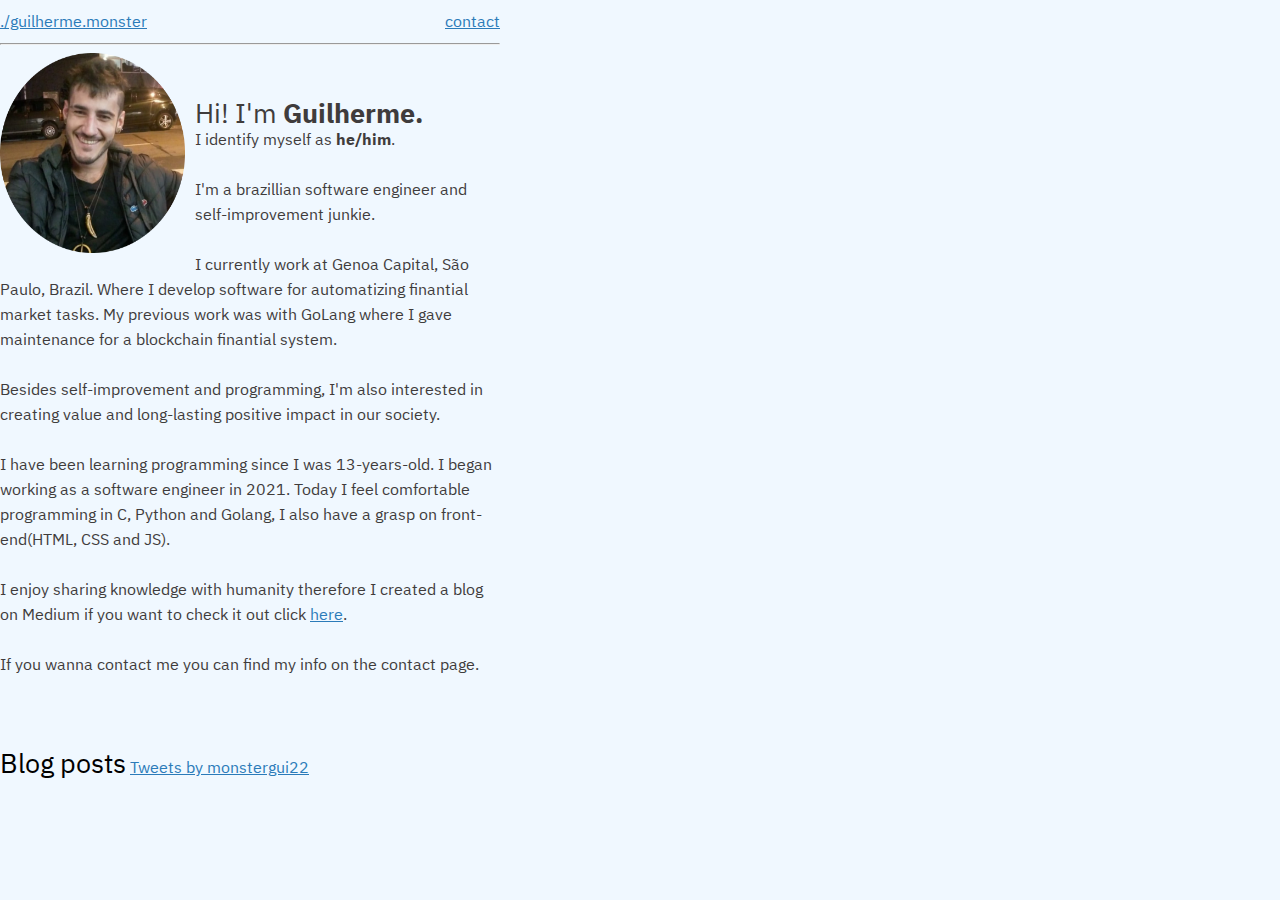
==== templates/index.html @ e43b67db "monster website" ====
<DOCTYPE HTML>
<html>
    <head>
        <title>Home</title>
        <link rel="stylesheet" href="reset.css">
        <link rel="stylesheet" href="styles.css">
        <meta name="viewport" content="width=device-width, initial-scale=1.0" />
    </head>
    <body>
    <div class="main-class">
            <div class="heading-class">
                <a href="/"" id="home-link">./guilherme.monster</a>
                <a href="/contact.html" id="contact-link">contact</a>
            </div>
            <hr>
            <div class="text-class">
                <div class="personal-img-class">
                    <img src="resources/myself.png" id="personal-photo" alt="Guilherme's photo"/>
                </div>
                <br><br>
            <h1 class="header-one">Hi! I'm <span style="font-weight: 700;">Guilherme.</span></h1>
            <br>
             I identify myself as <span style="font-weight: 700;">he/him</span>.
            <br>
            <br>
            I'm a brazillian software engineer and self-improvement junkie.
            <br>
            <br>
            I currently work at Genoa Capital, São Paulo, Brazil. Where I develop software for automatizing finantial market tasks.
            My previous work was with GoLang where I gave maintenance for a blockchain finantial system.
            <br>
            <br>
            Besides self-improvement and programming, I'm also interested in creating value and long-lasting positive impact in our society.
            <br>
            <br>
            I have been learning programming since I was 13-years-old.
            I began working as a software engineer in 2021.
            Today I feel comfortable programming in C, Python and Golang,
             I also have a grasp on front-end(HTML, CSS and JS).
             <br><br>
             I enjoy sharing knowledge with humanity therefore I created a blog
             on Medium if you want to check it out click <a href="https://medium.com/@guilhermeluisd" target="_blank">here</a>.
            <br><br>
            If you wanna contact me you can find my info on the contact page.
            </div>
            <br><br><br>
            <h1 class="header-one">Blog posts</h1>
            <a class="twitter-timeline" data-height="350px" href="https://twitter.com/monstergui22?ref_src=twsrc%5Etfw">Tweets by monstergui22</a>
             <script async src="https://platform.twitter.com/widgets.js" charset="utf-8"></script>
        </div>
    </div>
    </body>
</html>
---- templates/styles.css ----
@import url('https://fonts.googleapis.com/css2?family=IBM+Plex+Sans+Thai+Looped:wght@200;300&family=Roboto:ital,wght@0,300;0,500;1,100&display=swap');

html, body {
    width: 500px;
    background-color:aliceblue;
    font-family: "IBM Plex Sans Thai Looped", sans-serif;
    overflow-wrap: break-word;
    line-height: 25px;
    overflow-x:hidden;

}

p {
    display: inline-block;
    color: #111;
    
}

.header-one {
    display:inline-block;
    font-size: 1.7em;
}

#personal-photo {
    display:inline-block;
    width: 185px;
    height: 200px;
    float: left;
    border-radius: 15px;
    padding-right: 10px;
    padding-bottom: 10px;
}

a {
    color: #2b7bb9;
}

a:visited {
    color: #2b7bb9;
}

#home-link {
    display: inline-block;
}

#blog-contact-div {
    display: inline-block;
}

.text-class {
    width: 500px;
    color: rgb(63, 60, 60);
}

.main-class {
    margin-top: 10px;
    width: 500px;
}

.heading-class {
    display: flex;
    justify-content: space-between;
}

.twitter-timeline {
    margin-bottom: 25px;
}

#contact-heading {
    text-align: center;
    font-size: 3em;
    margin-top: 50px;
    margin-bottom: 50px;
}

#contact-img {
    display: block;
    margin: auto;
    height: 250px;
    width: 250px;
    border-radius: 3px;
}

.contact-icons {
    display: flex;
    justify-content: space-around;
    margin: auto;
    width:200px;
}

.middle-text {
    display:block;
    text-align: center;
}

@media screen and (max-width: 500px) {
    body {
        margin: auto;
        width: 375px;
      font-size: 25px;
      text-align: center;
      line-height: 30px;
    }

    .heading-one {
        margin-bottom: 20px;
    }

    #personal-photo {
        margin-top: 5px 0;
        width: 350px;
        height: 350px;
        float: none;
    }
  }
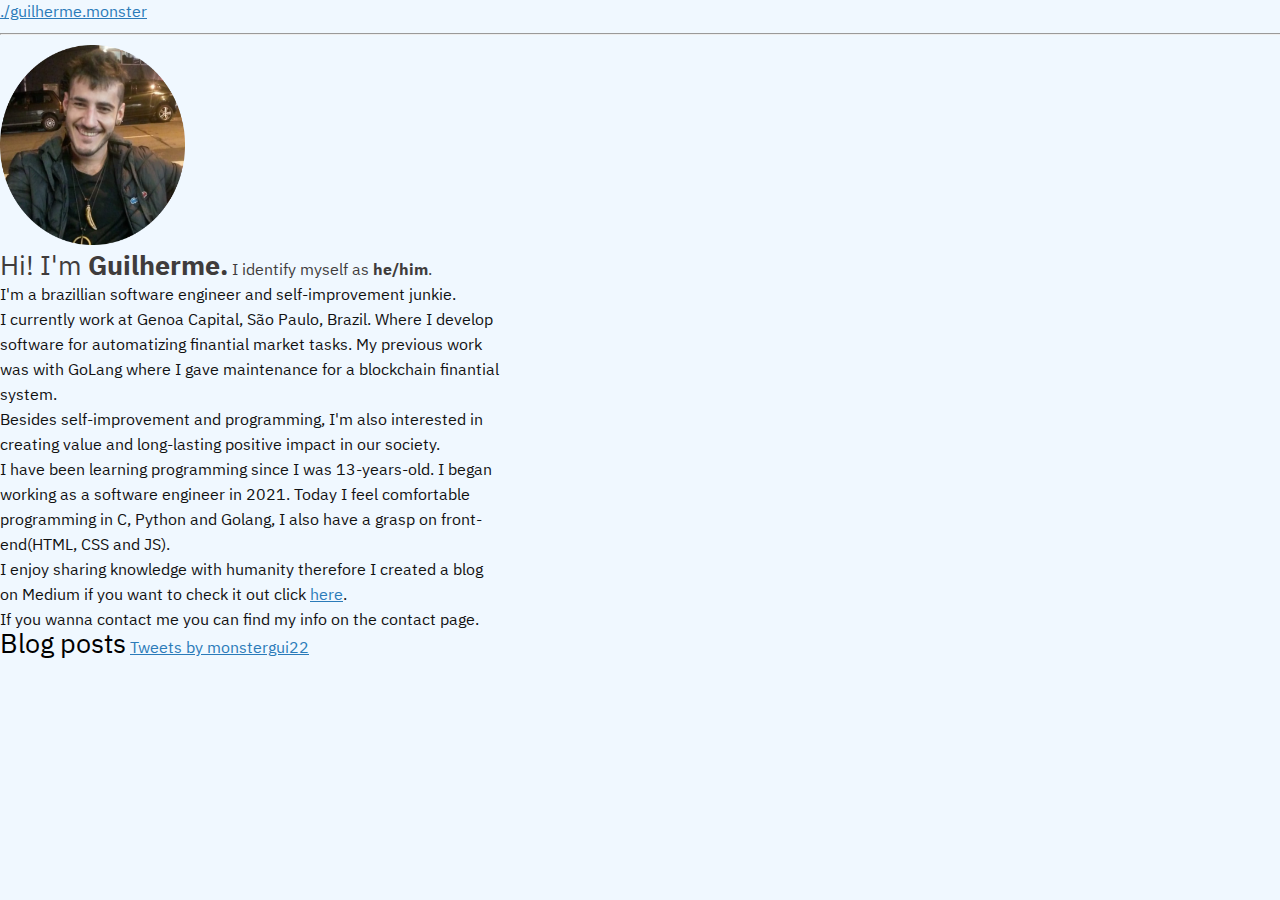
==== commit 46d74f2a: "foi feita a semântica do HTML, faltando organizar a parte ondem tem um embed do tweets" ====
--- a/templates/index.html
+++ b/templates/index.html
@@ -1,53 +1,53 @@
 <DOCTYPE HTML>
-<html>
+    <html>
+
     <head>
         <title>Home</title>
         <link rel="stylesheet" href="reset.css">
         <link rel="stylesheet" href="styles.css">
         <meta name="viewport" content="width=device-width, initial-scale=1.0" />
     </head>
+
     <body>
-    <div class="main-class">
-            <div class="heading-class">
-                <a href="/"" id="home-link">./guilherme.monster</a>
-                <a href="/contact.html" id="contact-link">contact</a>
-            </div>
-            <hr>
-            <div class="text-class">
+        <header class="heading-class">
+            <a href="/" id="home-link">./guilherme.monster</a>
+            <a href="/contact.html" id="contact-link">contact</a>
+        </header>
+        <hr>
+        <main class="main-class">
+            <section class="text-class">
                 <div class="personal-img-class">
-                    <img src="resources/myself.png" id="personal-photo" alt="Guilherme's photo"/>
+                    <img src="resources/myself.png" id="personal-photo" alt="Guilherme's photo" />
                 </div>
-                <br><br>
-            <h1 class="header-one">Hi! I'm <span style="font-weight: 700;">Guilherme.</span></h1>
-            <br>
-             I identify myself as <span style="font-weight: 700;">he/him</span>.
-            <br>
-            <br>
-            I'm a brazillian software engineer and self-improvement junkie.
-            <br>
-            <br>
-            I currently work at Genoa Capital, São Paulo, Brazil. Where I develop software for automatizing finantial market tasks.
-            My previous work was with GoLang where I gave maintenance for a blockchain finantial system.
-            <br>
-            <br>
-            Besides self-improvement and programming, I'm also interested in creating value and long-lasting positive impact in our society.
-            <br>
-            <br>
-            I have been learning programming since I was 13-years-old.
-            I began working as a software engineer in 2021.
-            Today I feel comfortable programming in C, Python and Golang,
-             I also have a grasp on front-end(HTML, CSS and JS).
-             <br><br>
-             I enjoy sharing knowledge with humanity therefore I created a blog
-             on Medium if you want to check it out click <a href="https://medium.com/@guilhermeluisd" target="_blank">here</a>.
-            <br><br>
-            If you wanna contact me you can find my info on the contact page.
-            </div>
-            <br><br><br>
-            <h1 class="header-one">Blog posts</h1>
-            <a class="twitter-timeline" data-height="350px" href="https://twitter.com/monstergui22?ref_src=twsrc%5Etfw">Tweets by monstergui22</a>
-             <script async src="https://platform.twitter.com/widgets.js" charset="utf-8"></script>
+
+                <h1 class="header-one">Hi! I'm <span style="font-weight: 700;">Guilherme.</span></h1>
+
+                I identify myself as <span style="font-weight: 700;">he/him</span>.
+
+                <p>I'm a brazillian software engineer and self-improvement junkie.</P>
+
+                <p>I currently work at Genoa Capital, São Paulo, Brazil. Where I develop software for automatizing finantial market tasks.
+                    My previous work was with GoLang where I gave maintenance for a blockchain finantial system.</p>
+
+                <p>Besides self-improvement and programming, I'm also interested in creating value and long-lasting positive impact in our society.</p>
+
+                <p>I have been learning programming since I was 13-years-old.
+                    I began working as a software engineer in 2021.
+                    Today I feel comfortable programming in C, Python and Golang,
+                    I also have a grasp on front-end(HTML, CSS and JS).</p>
+
+                <p>I enjoy sharing knowledge with humanity therefore I created a blog
+                    on Medium if you want to check it out click <a href="https://medium.com/@guilhermeluisd" target="_blank">here</a>.</p>
+
+                <p>If you wanna contact me you can find my info on the contact page.</p>
+            </section>
+            <section class="post">
+                <h1 class="header-one">Blog posts</h1>
+                <a class="twitter-timeline" data-height="350px" href="https://twitter.com/monstergui22?ref_src=twsrc%5Etfw">Tweets by monstergui22</a>
+                <script async src="https://platform.twitter.com/widgets.js" charset="utf-8"></script>
+            </section>
+        </main>
         </div>
-    </div>
     </body>
-</html>+
+    </html>--- a/templates/styles.css
+++ b/templates/styles.css
@@ -1,115 +1,118 @@
 @import url('https://fonts.googleapis.com/css2?family=IBM+Plex+Sans+Thai+Looped:wght@200;300&family=Roboto:ital,wght@0,300;0,500;1,100&display=swap');
 
-html, body {
-    width: 500px;
-    background-color:aliceblue;
-    font-family: "IBM Plex Sans Thai Looped", sans-serif;
-    overflow-wrap: break-word;
-    line-height: 25px;
-    overflow-x:hidden;
-
+body {
+  width: 1400px;
+  margin: 0 auto;
+  background-color: aliceblue;
+  font-family: 'IBM Plex Sans Thai Looped', sans-serif;
+  line-height: 25px;
+  /*
+  overflow-wrap: break-word;
+  overflow-x: hidden;
+  */
 }
 
 p {
-    display: inline-block;
-    color: #111;
-    
+  color: #111;
 }
 
 .header-one {
-    display:inline-block;
-    font-size: 1.7em;
+  display: inline-block;
+  font-size: 1.7em;
 }
 
 #personal-photo {
-    display:inline-block;
-    width: 185px;
-    height: 200px;
-    float: left;
-    border-radius: 15px;
-    padding-right: 10px;
-    padding-bottom: 10px;
+  display: inline-block;
+  width: 185px;
+  height: 200px;
+  /*
+  float: left;
+  */
+  border-radius: 15px;
+  padding-right: 10px;
+  padding-bottom: 10px;
 }
 
 a {
-    color: #2b7bb9;
+  color: #2b7bb9;
 }
 
 a:visited {
-    color: #2b7bb9;
+  color: #2b7bb9;
 }
 
 #home-link {
-    display: inline-block;
+  display: inline-block;
 }
 
 #blog-contact-div {
-    display: inline-block;
+  display: inline-block;
 }
 
 .text-class {
-    width: 500px;
-    color: rgb(63, 60, 60);
+  width: 500px;
+  margin: 0 auto;
+  color: rgb(63, 60, 60);
 }
 
 .main-class {
-    margin-top: 10px;
-    width: 500px;
+  margin-top: 10px;
+  width: 500px;
 }
 
 .heading-class {
-    display: flex;
-    justify-content: space-between;
+  display: flex;
+  justify-content: space-between;
 }
 
 .twitter-timeline {
-    margin-bottom: 25px;
+  margin-bottom: 25px;
 }
 
 #contact-heading {
-    text-align: center;
-    font-size: 3em;
-    margin-top: 50px;
-    margin-bottom: 50px;
+  text-align: center;
+  font-size: 3em;
+  margin-top: 50px;
+  margin-bottom: 50px;
 }
 
 #contact-img {
-    display: block;
-    margin: auto;
-    height: 250px;
-    width: 250px;
-    border-radius: 3px;
+  display: block;
+  margin: auto;
+  height: 250px;
+  width: 250px;
+  border-radius: 3px;
 }
 
 .contact-icons {
-    display: flex;
-    justify-content: space-around;
-    margin: auto;
-    width:200px;
+  display: flex;
+  justify-content: space-around;
+  margin: auto;
+  width: 200px;
 }
 
 .middle-text {
-    display:block;
-    text-align: center;
+  display: block;
+  text-align: center;
 }
 
 @media screen and (max-width: 500px) {
-    body {
-        margin: auto;
-        width: 375px;
-      font-size: 25px;
-      text-align: center;
-      line-height: 30px;
-    }
+  body {
+    margin: auto;
+    width: 375px;
+    font-size: 25px;
+    text-align: center;
+    line-height: 30px;
+  }
 
-    .heading-one {
-        margin-bottom: 20px;
-    }
+  .heading-one {
+    margin-bottom: 20px;
+  }
 
-    #personal-photo {
-        margin-top: 5px 0;
-        width: 350px;
-        height: 350px;
-        float: none;
-    }
+  #personal-photo {
+    margin-top: 5px 0;
+    width: 350px;
+    height: 350px;
+    float: none;
   }
+}
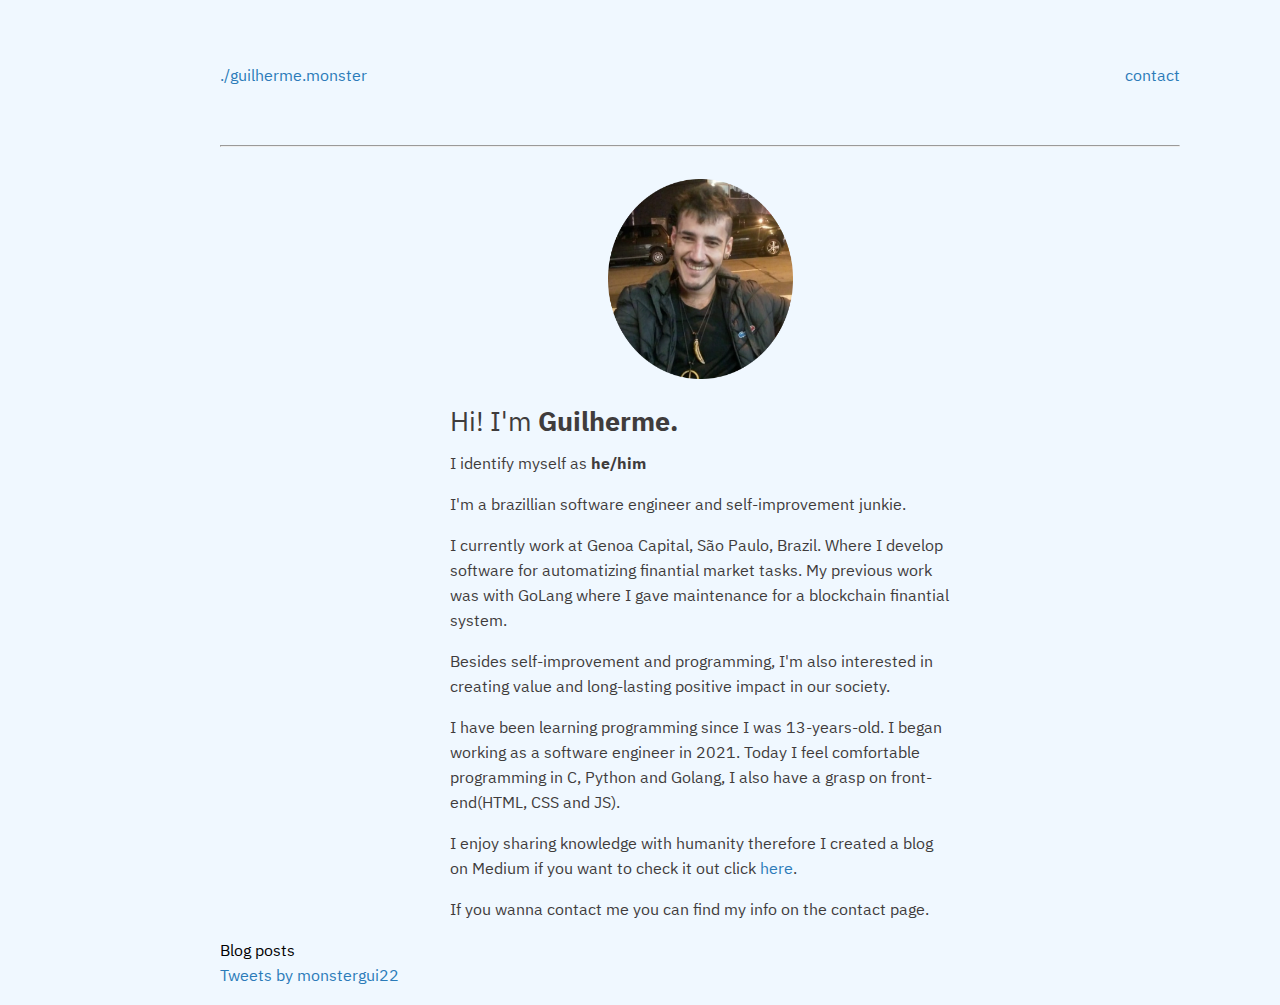
==== commit a8c3217c: "Foi feita melhoria na semântica do HTML, e no CSS foi feita melhoria no espaço e alinhamento do layo" ====
--- a/templates/index.html
+++ b/templates/index.html
@@ -1,53 +1,52 @@
-<DOCTYPE HTML>
-    <html>
+<!DOCTYPE HTML>
+<html>
 
-    <head>
-        <title>Home</title>
-        <link rel="stylesheet" href="reset.css">
-        <link rel="stylesheet" href="styles.css">
-        <meta name="viewport" content="width=device-width, initial-scale=1.0" />
-    </head>
+<head>
+    <title>Home</title>
+    <link rel="stylesheet" type="text/css" href="reset.css">
+    <link rel="stylesheet" type="text/css" href="styles.css">
+    <meta name="viewport" content="width=device-width, initial-scale=1.0" />
+</head>
 
-    <body>
-        <header class="heading-class">
-            <a href="/" id="home-link">./guilherme.monster</a>
-            <a href="/contact.html" id="contact-link">contact</a>
-        </header>
+<body>
+    <header class="heading-class">
+        <a href="/" id="home-link">./guilherme.monster</a>
+        <a href="/contact.html" id="contact-link">contact</a>
+    </header>
+
+    <main class="main-class">
         <hr>
-        <main class="main-class">
-            <section class="text-class">
-                <div class="personal-img-class">
-                    <img src="resources/myself.png" id="personal-photo" alt="Guilherme's photo" />
-                </div>
+        <section class="text-class">
+            <div class="personal-img-class">
+                <img src="resources/myself.png" id="personal-photo" alt="Guilherme's photo" />
+            </div>
 
-                <h1 class="header-one">Hi! I'm <span style="font-weight: 700;">Guilherme.</span></h1>
+            <h1>Hi! I'm <strong>Guilherme.</strong></h1>
 
-                I identify myself as <span style="font-weight: 700;">he/him</span>.
+            <p>I identify myself as <strong>he/him</strong></p>
 
-                <p>I'm a brazillian software engineer and self-improvement junkie.</P>
+            <p>I'm a brazillian software engineer and self-improvement junkie.</P>
 
-                <p>I currently work at Genoa Capital, São Paulo, Brazil. Where I develop software for automatizing finantial market tasks.
-                    My previous work was with GoLang where I gave maintenance for a blockchain finantial system.</p>
+            <p>I currently work at Genoa Capital, São Paulo, Brazil. Where I develop software for automatizing finantial market tasks. My previous work was with GoLang where I gave maintenance for a blockchain finantial system.</p>
 
-                <p>Besides self-improvement and programming, I'm also interested in creating value and long-lasting positive impact in our society.</p>
+            <p>Besides self-improvement and programming, I'm also interested in creating value and long-lasting positive impact in our society.</p>
 
-                <p>I have been learning programming since I was 13-years-old.
-                    I began working as a software engineer in 2021.
-                    Today I feel comfortable programming in C, Python and Golang,
-                    I also have a grasp on front-end(HTML, CSS and JS).</p>
+            <p>I have been learning programming since I was 13-years-old.
+                I began working as a software engineer in 2021.
+                Today I feel comfortable programming in C, Python and Golang,
+                I also have a grasp on front-end(HTML, CSS and JS).</p>
 
-                <p>I enjoy sharing knowledge with humanity therefore I created a blog
-                    on Medium if you want to check it out click <a href="https://medium.com/@guilhermeluisd" target="_blank">here</a>.</p>
+            <p>I enjoy sharing knowledge with humanity therefore I created a blog
+                on Medium if you want to check it out click <a href="https://medium.com/@guilhermeluisd" target="_blank">here</a>.</p>
 
-                <p>If you wanna contact me you can find my info on the contact page.</p>
-            </section>
-            <section class="post">
-                <h1 class="header-one">Blog posts</h1>
-                <a class="twitter-timeline" data-height="350px" href="https://twitter.com/monstergui22?ref_src=twsrc%5Etfw">Tweets by monstergui22</a>
-                <script async src="https://platform.twitter.com/widgets.js" charset="utf-8"></script>
-            </section>
-        </main>
-        </div>
-    </body>
+            <p>If you wanna contact me you can find my info on the contact page.</p>
+        </section>
+        <section class="post">
+            <h1 class="header-one">Blog posts</h1>
+            <a class="twitter-timeline" data-height="350px" href="https://twitter.com/monstergui22?ref_src=twsrc%5Etfw">Tweets by monstergui22</a>
+            <script async src="https://platform.twitter.com/widgets.js" charset="utf-8"></script>
+        </section>
+    </main>
+</body>
 
-    </html>+</html>--- a/templates/styles.css
+++ b/templates/styles.css
@@ -1,3 +1,5 @@
+/*configuração geral*/
+
 @import url('https://fonts.googleapis.com/css2?family=IBM+Plex+Sans+Thai+Looped:wght@200;300&family=Roboto:ital,wght@0,300;0,500;1,100&display=swap');
 
 body {
@@ -12,34 +14,59 @@
   */
 }
 
-p {
-  color: #111;
+strong {
+  font-weight: 700;
+}
+a {
+  color: #2b7bb9;
+  text-decoration: none;
+}
+a:visited {
+  color: #2b7bb9;
+}
+hr {
+  margin-bottom: 32px;
 }
 
+/*configuração body*/
+
+.heading-class {
+  max-width: 960px;
+  margin: 64px auto 32px auto;
+  display: flex;
+  flex-wrap: wrap;
+  justify-content: space-between;
+}
+#personal-photo {
+  width: 185px;
+  height: 200px;
+  margin: 16px auto 16px auto;
+  display: block;
+  border-radius: 15px;
+  /*
+  padding-right: 10px;
+  */
+  padding-bottom: 16px;
+}
+.main-class {
+  max-width: 960px;
+  margin: 16px auto 0 auto;
+  padding: 16px;
+}
+.text-class h1 {
+  margin-bottom: 16px;
+  font-size: 1.7em;
+}
+.text-class p {
+  margin-bottom: 16px;
+}
+
+/*
 .header-one {
   display: inline-block;
   font-size: 1.7em;
 }
-
-#personal-photo {
-  display: inline-block;
-  width: 185px;
-  height: 200px;
-  /*
-  float: left;
-  */
-  border-radius: 15px;
-  padding-right: 10px;
-  padding-bottom: 10px;
-}
-
-a {
-  color: #2b7bb9;
-}
-
-a:visited {
-  color: #2b7bb9;
-}
+*/
 
 #home-link {
   display: inline-block;
@@ -53,16 +80,6 @@
   width: 500px;
   margin: 0 auto;
   color: rgb(63, 60, 60);
-}
-
-.main-class {
-  margin-top: 10px;
-  width: 500px;
-}
-
-.heading-class {
-  display: flex;
-  justify-content: space-between;
 }
 
 .twitter-timeline {
@@ -95,6 +112,26 @@
   display: block;
   text-align: center;
 }
+@media screen and (max-width: 1200px) {
+  body {
+    margin: auto;
+    width: 375px;
+    font-size: 25px;
+    text-align: center;
+    line-height: 30px;
+  }
+
+  .heading-one {
+    margin-bottom: 20px;
+  }
+
+  #personal-photo {
+    margin-top: 5px 0;
+    width: 350px;
+    height: 350px;
+    float: none;
+  }
+}
 
 @media screen and (max-width: 500px) {
   body {
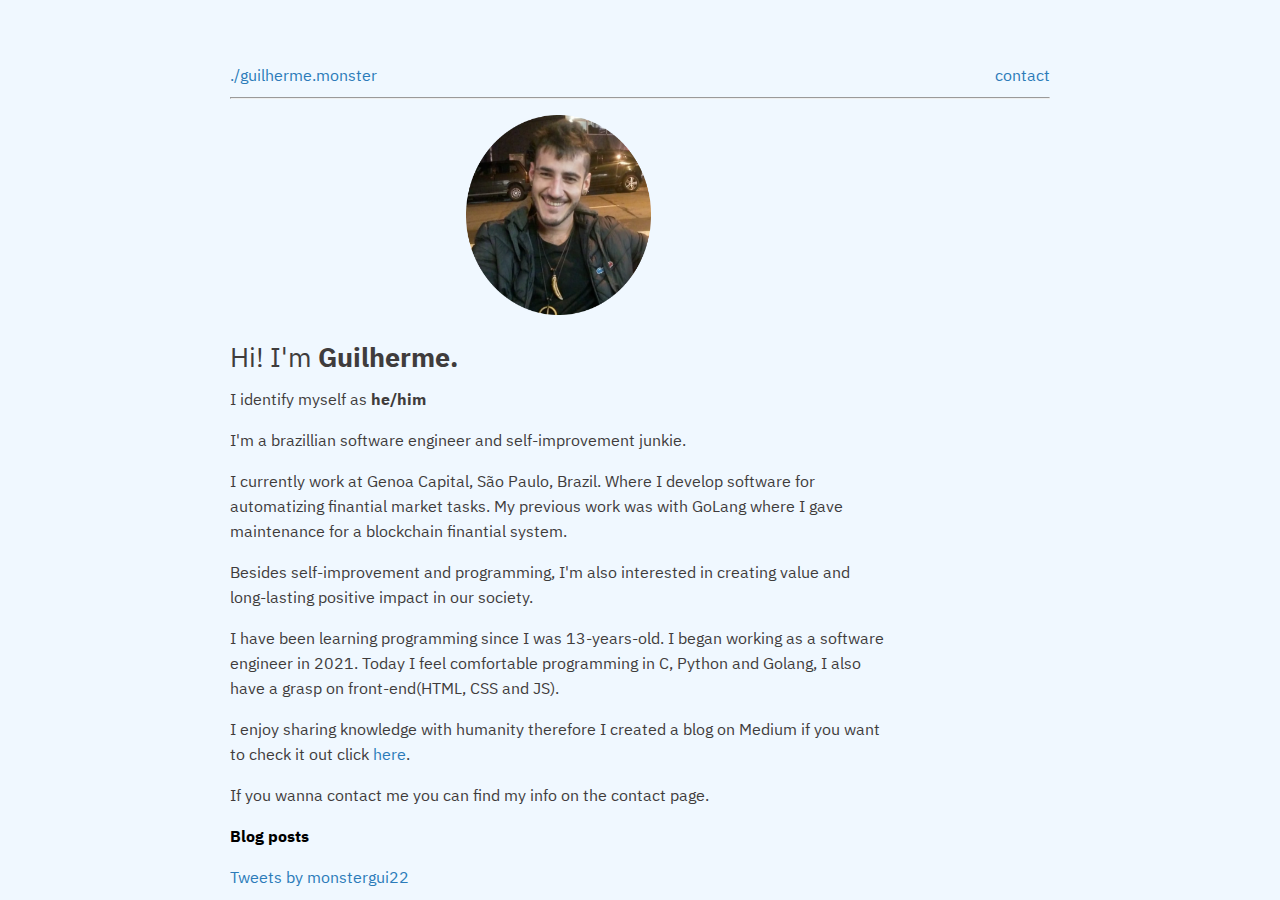
==== commit 590ae594: "foi atualização de grande parte do código, exceto a parte do post, ela teve pequena auterações. Esto" ====
--- a/templates/index.html
+++ b/templates/index.html
@@ -9,9 +9,11 @@
 </head>
 
 <body>
-    <header class="heading-class">
-        <a href="/" id="home-link">./guilherme.monster</a>
-        <a href="/contact.html" id="contact-link">contact</a>
+    <header>
+        <ul class="heading-class">
+            <li><a href="/" id="home-link">./guilherme.monster</a></li>
+            <li><a href="/contact.html" id="contact-link">contact</a></li>
+        </ul>
     </header>
 
     <main class="main-class">
@@ -42,7 +44,7 @@
             <p>If you wanna contact me you can find my info on the contact page.</p>
         </section>
         <section class="post">
-            <h1 class="header-one">Blog posts</h1>
+            <h1><strong>Blog posts</strong></h1>
             <a class="twitter-timeline" data-height="350px" href="https://twitter.com/monstergui22?ref_src=twsrc%5Etfw">Tweets by monstergui22</a>
             <script async src="https://platform.twitter.com/widgets.js" charset="utf-8"></script>
         </section>
--- a/templates/styles.css
+++ b/templates/styles.css
@@ -4,14 +4,12 @@
 
 body {
   width: 1400px;
+  min-width: 400px;
+  width: 80%;
   margin: 0 auto;
   background-color: aliceblue;
   font-family: 'IBM Plex Sans Thai Looped', sans-serif;
   line-height: 25px;
-  /*
-  overflow-wrap: break-word;
-  overflow-x: hidden;
-  */
 }
 
 strong {
@@ -24,15 +22,14 @@
 a:visited {
   color: #2b7bb9;
 }
-hr {
-  margin-bottom: 32px;
-}
 
 /*configuração body*/
 
 .heading-class {
   max-width: 960px;
-  margin: 64px auto 32px auto;
+  min-width: 400px;
+  width: 80%;
+  margin: 64px auto 0px auto;
   display: flex;
   flex-wrap: wrap;
   justify-content: space-between;
@@ -43,15 +40,20 @@
   margin: 16px auto 16px auto;
   display: block;
   border-radius: 15px;
-  /*
-  padding-right: 10px;
-  */
   padding-bottom: 16px;
 }
 .main-class {
   max-width: 960px;
-  margin: 16px auto 0 auto;
-  padding: 16px;
+  min-width: 400px;
+  width: 80%;
+  margin: 0 auto 0 auto;
+  padding: 0 16px;
+}
+.text-class {
+  max-width: 960px;
+  min-width: 400px;
+  width: 80%;
+  color: rgb(63, 60, 60);
 }
 .text-class h1 {
   margin-bottom: 16px;
@@ -60,96 +62,6 @@
 .text-class p {
   margin-bottom: 16px;
 }
-
-/*
-.header-one {
-  display: inline-block;
-  font-size: 1.7em;
+.post h1 {
+  margin-bottom: 16px;
 }
-*/
-
-#home-link {
-  display: inline-block;
-}
-
-#blog-contact-div {
-  display: inline-block;
-}
-
-.text-class {
-  width: 500px;
-  margin: 0 auto;
-  color: rgb(63, 60, 60);
-}
-
-.twitter-timeline {
-  margin-bottom: 25px;
-}
-
-#contact-heading {
-  text-align: center;
-  font-size: 3em;
-  margin-top: 50px;
-  margin-bottom: 50px;
-}
-
-#contact-img {
-  display: block;
-  margin: auto;
-  height: 250px;
-  width: 250px;
-  border-radius: 3px;
-}
-
-.contact-icons {
-  display: flex;
-  justify-content: space-around;
-  margin: auto;
-  width: 200px;
-}
-
-.middle-text {
-  display: block;
-  text-align: center;
-}
-@media screen and (max-width: 1200px) {
-  body {
-    margin: auto;
-    width: 375px;
-    font-size: 25px;
-    text-align: center;
-    line-height: 30px;
-  }
-
-  .heading-one {
-    margin-bottom: 20px;
-  }
-
-  #personal-photo {
-    margin-top: 5px 0;
-    width: 350px;
-    height: 350px;
-    float: none;
-  }
-}
-
-@media screen and (max-width: 500px) {
-  body {
-    margin: auto;
-    width: 375px;
-    font-size: 25px;
-    text-align: center;
-    line-height: 30px;
-  }
-
-  .heading-one {
-    margin-bottom: 20px;
-  }
-
-  #personal-photo {
-    margin-top: 5px 0;
-    width: 350px;
-    height: 350px;
-    float: none;
-  }
-}
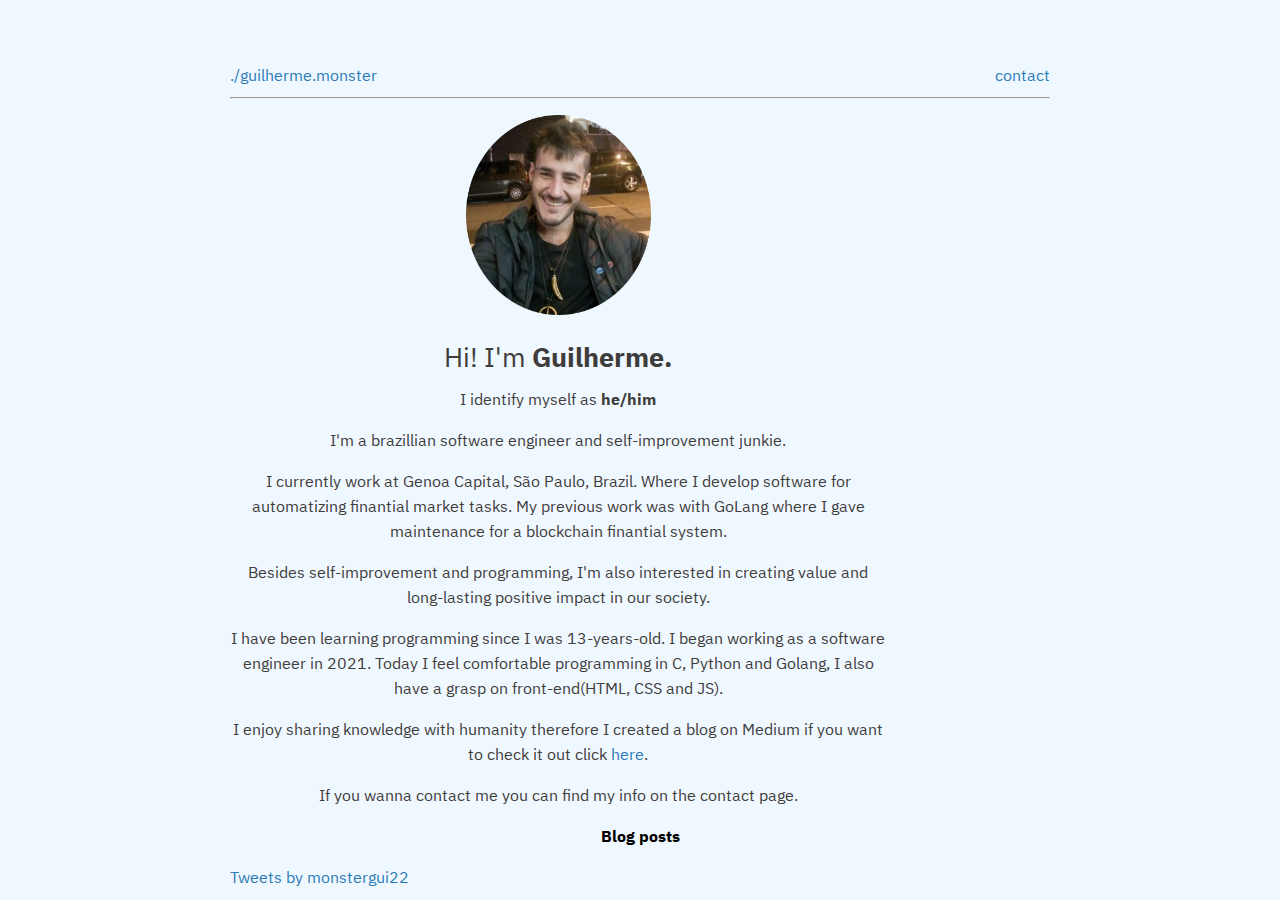
==== commit 6caa43d0: "foram feito duas atualizações, na imagem e nos p, eu os acentralizei" ====
--- a/templates/index.html
+++ b/templates/index.html
@@ -12,8 +12,9 @@
     <header>
         <ul class="heading-class">
             <li><a href="/" id="home-link">./guilherme.monster</a></li>
-            <li><a href="/contact.html" id="contact-link">contact</a></li>
+            <li><a href="/templates/contact.html" id="contact-link">contact</a></li>
         </ul>
+
     </header>
 
     <main class="main-class">
--- a/templates/styles.css
+++ b/templates/styles.css
@@ -22,7 +22,12 @@
 a:visited {
   color: #2b7bb9;
 }
-
+p {
+  text-align: center;
+}
+h1 {
+  text-align: center;
+}
 /*configuração body*/
 
 .heading-class {
@@ -65,3 +70,58 @@
 .post h1 {
   margin-bottom: 16px;
 }
+
+/*Contact*/
+.contain-contact {
+  margin-top: 64px;
+}
+.contain-contact h1 {
+  margin-bottom: 32px;
+}
+#contact-img img {
+  display: block;
+  width: 235px;
+  height: 204px;
+  margin: 0 auto;
+}
+.contain-contact p {
+  margin-top: 16px;
+  text-align: center;
+}
+
+/*footer*/
+.contant-pe {
+  width: 1400px;
+  min-width: 400px;
+  width: 80%;
+  margin: 0 auto;
+  display: flex;
+}
+.contact-icons {
+  max-width: 960px;
+  margin: 64px auto 0px auto;
+  display: flex;
+  flex-wrap: wrap;
+}
+.contact-icons li {
+  margin: 0 10px 0 auto;
+}
+/*
+.contact-icons li + li {
+  background: chartreuse;
+  position: relative;
+  left: 75%;
+
+*/
+
+/*
+@media (max-width: 1440px) {
+  .contact-icons {
+    max-width: 960px;
+    padding: 10px;
+    margin-top: 128px;
+    margin-left: 83%;
+    background: red;
+  }
+}
+*/
